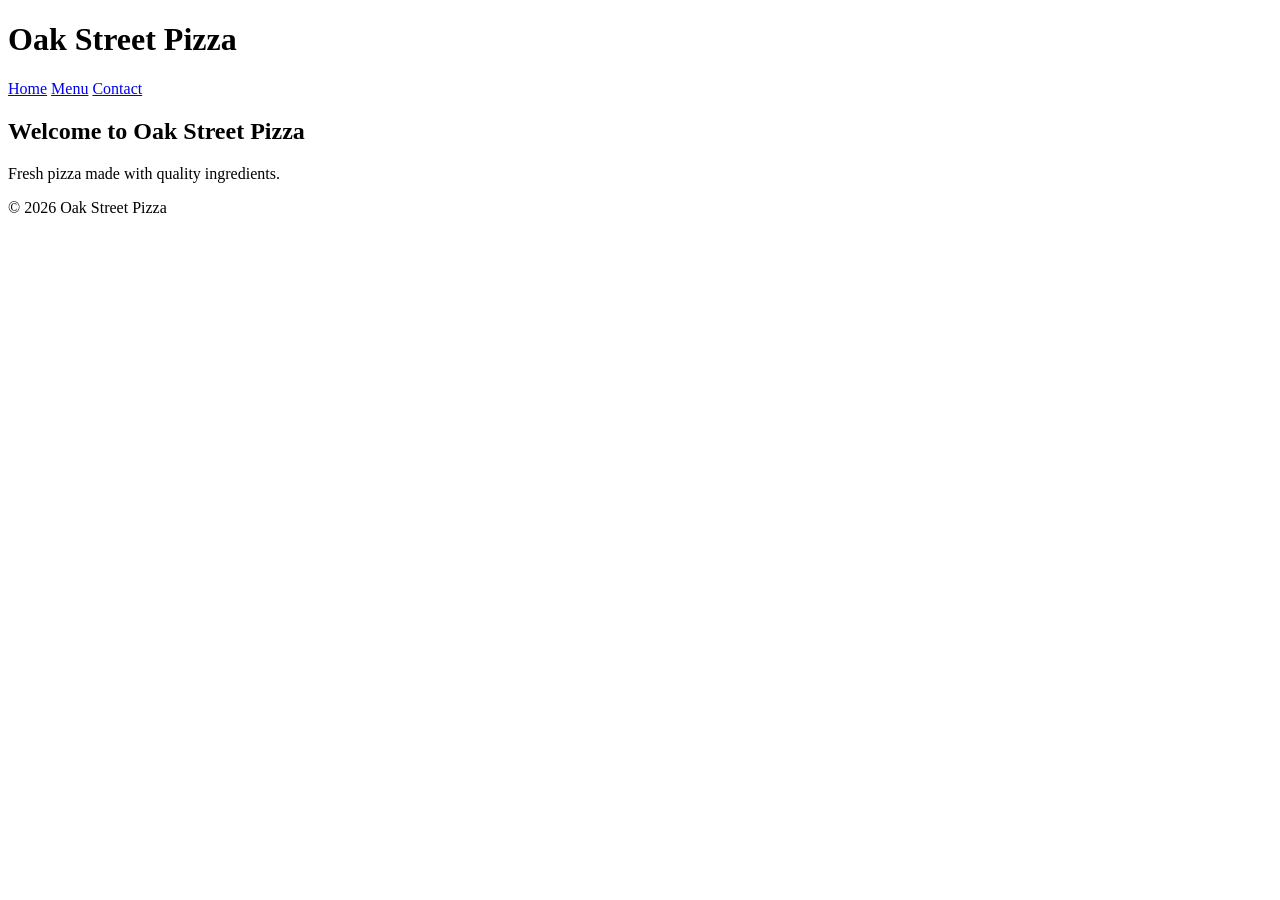
==== index.html @ 31ddc727 "adds home page structure" ====
<!doctype html>
<html lang="en">
  <head>
    <meta charset="UTF-8" />
    <meta name="viewport" content="width=device-width, initial-scale=1.0" />
    <title>Oak Street Pizza | Home</title>
    <link rel="stylesheet" href="css/style.css" />
  </head>

  <body>
    <header>
      <h1>Oak Street Pizza</h1>

      <nav>
        <a href="index.html">Home</a>
        <a href="menu.html">Menu</a>
        <a href="contact.html">Contact</a>
      </nav>
    </header>

    <main>
      <h2>Welcome to Oak Street Pizza</h2>
      <p>Fresh pizza made with quality ingredients.</p>
    </main>

    <footer>
      <p>&copy; 2026 Oak Street Pizza</p>
    </footer>
  </body>
</html>
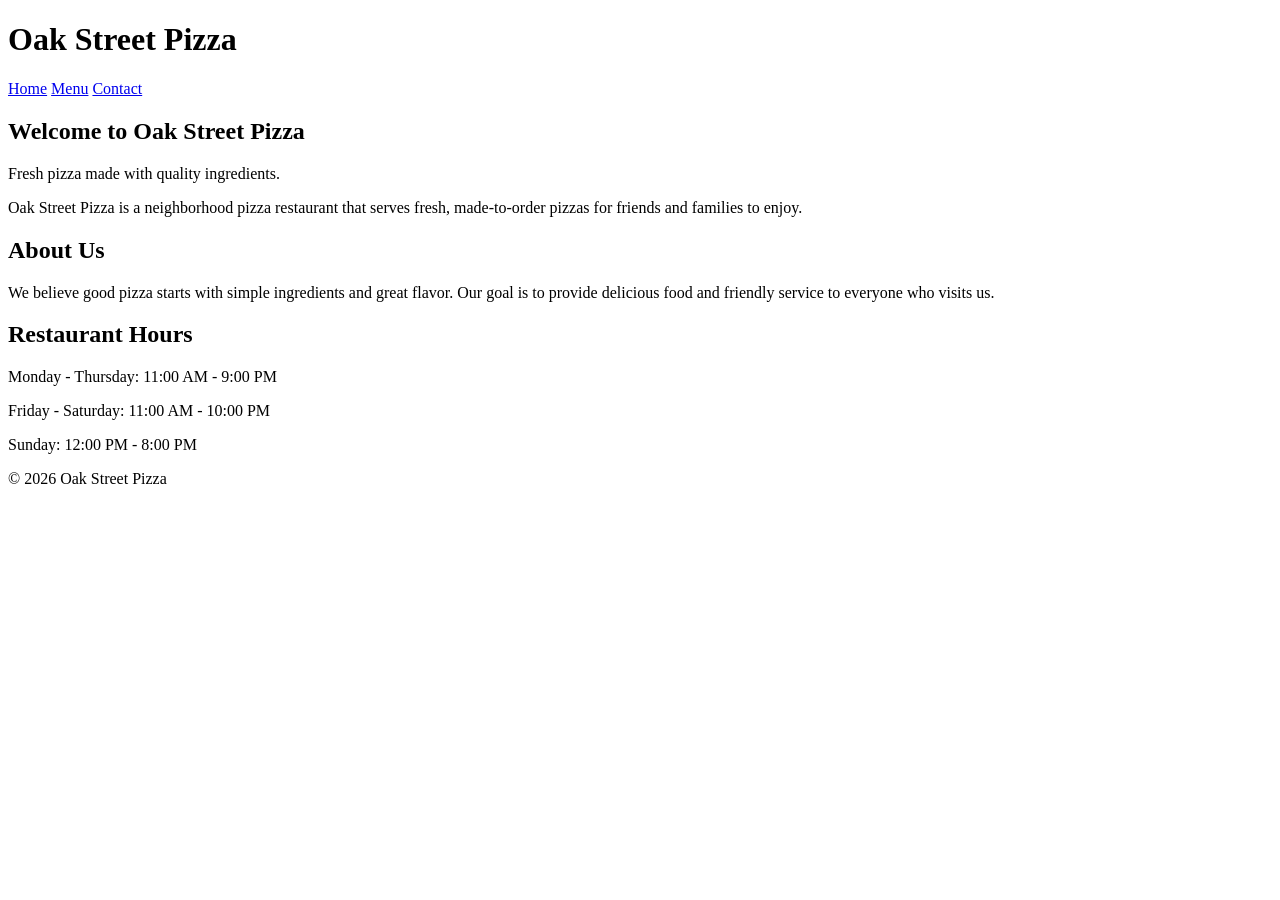
==== commit 61260bb5: "adds home page content" ====
--- a/index.html
+++ b/index.html
@@ -19,8 +19,30 @@
     </header>
 
     <main>
-      <h2>Welcome to Oak Street Pizza</h2>
-      <p>Fresh pizza made with quality ingredients.</p>
+      <section>
+        <h2>Welcome to Oak Street Pizza</h2>
+        <p>Fresh pizza made with quality ingredients.</p>
+        <p>
+          Oak Street Pizza is a neighborhood pizza restaurant that serves fresh,
+          made-to-order pizzas for friends and families to enjoy.
+        </p>
+      </section>
+
+      <section>
+        <h2>About Us</h2>
+        <p>
+          We believe good pizza starts with simple ingredients and great flavor.
+          Our goal is to provide delicious food and friendly service to everyone
+          who visits us.
+        </p>
+      </section>
+
+      <section>
+        <h2>Restaurant Hours</h2>
+        <p>Monday - Thursday: 11:00 AM - 9:00 PM</p>
+        <p>Friday - Saturday: 11:00 AM - 10:00 PM</p>
+        <p>Sunday: 12:00 PM - 8:00 PM</p>
+      </section>
     </main>
 
     <footer>
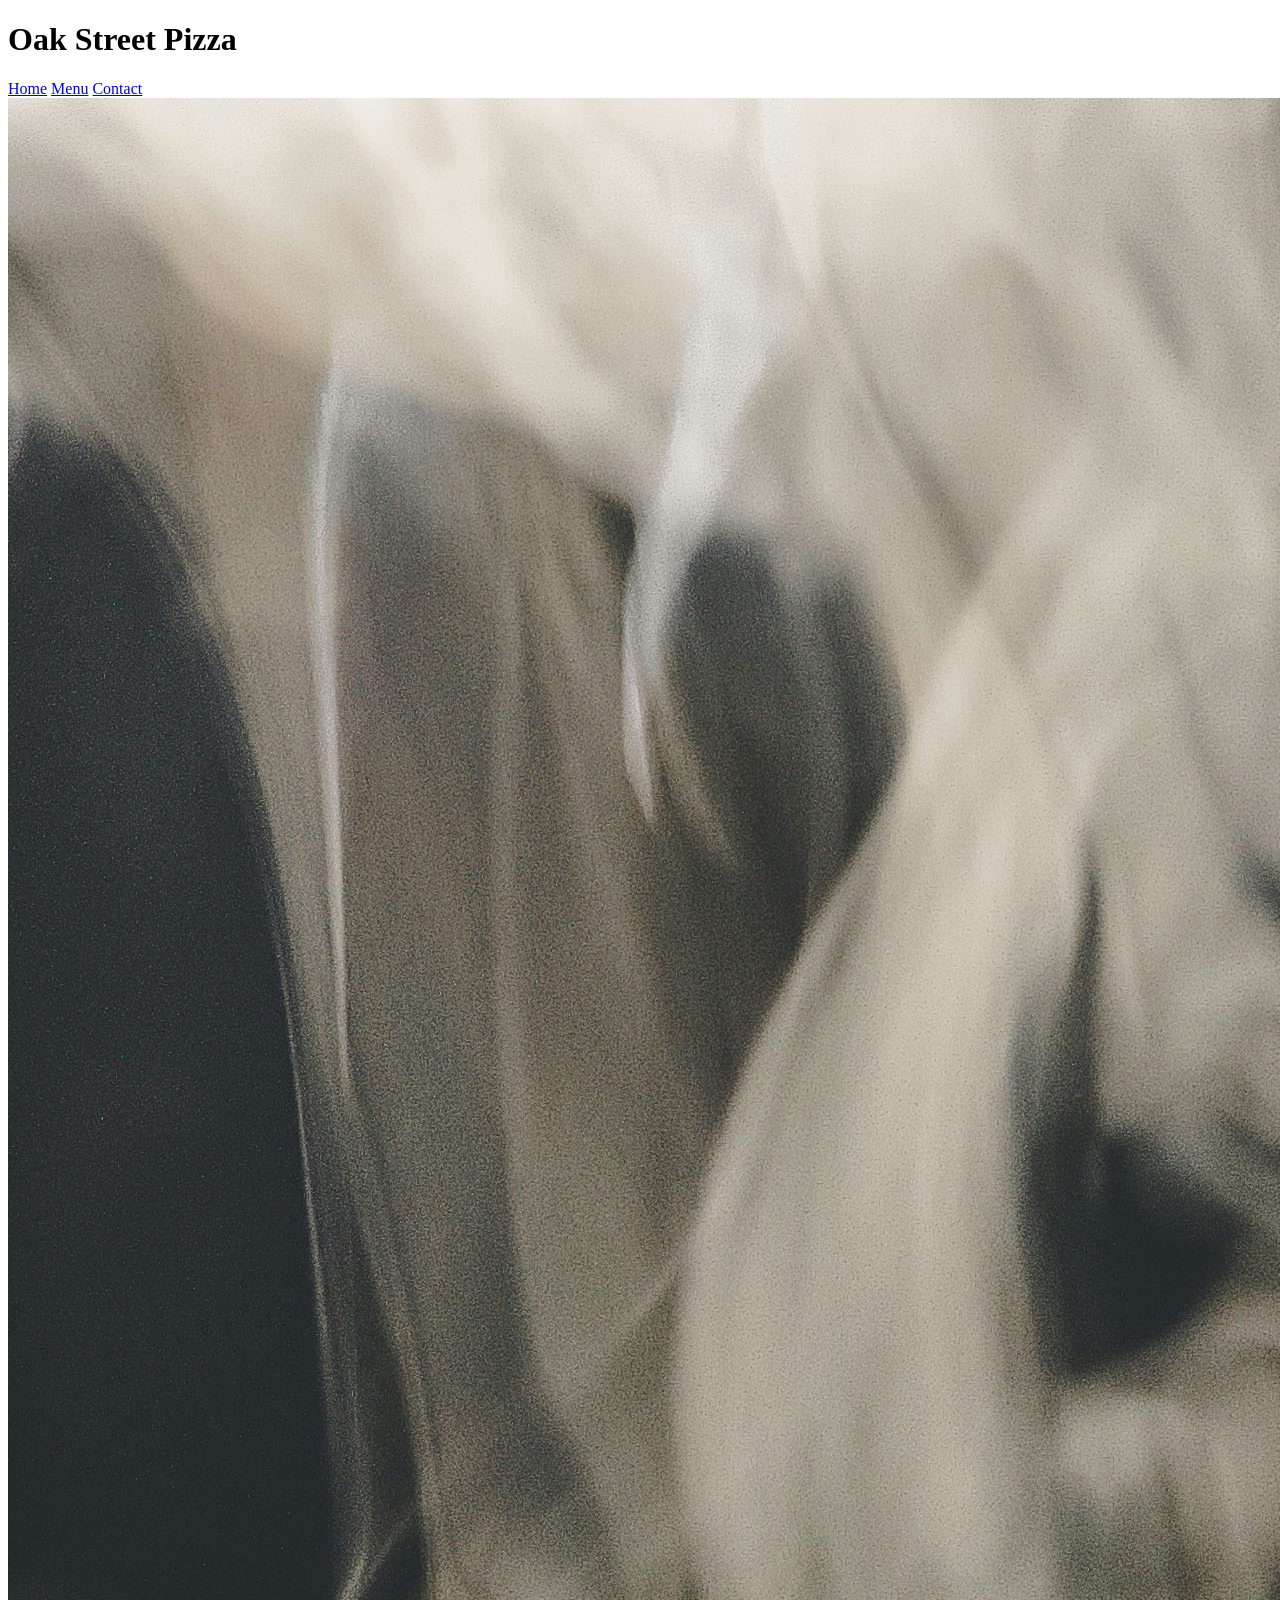
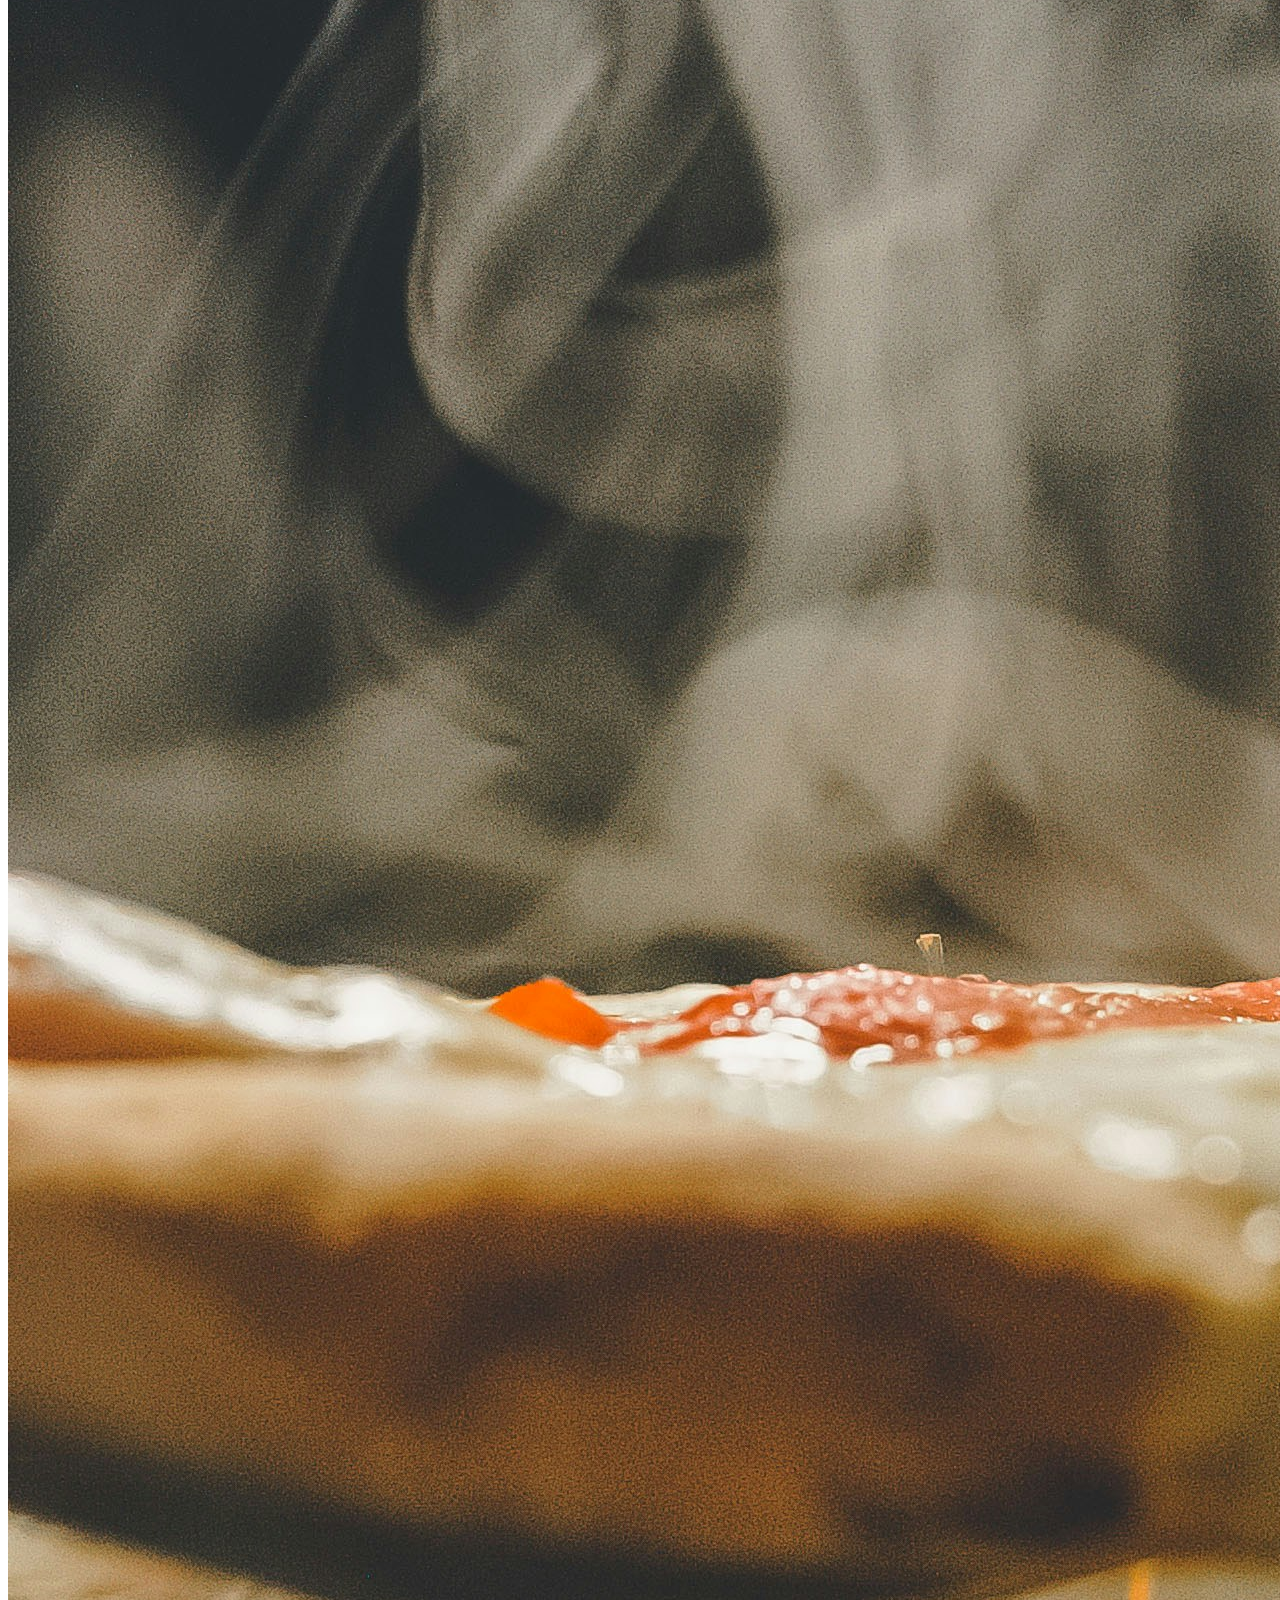
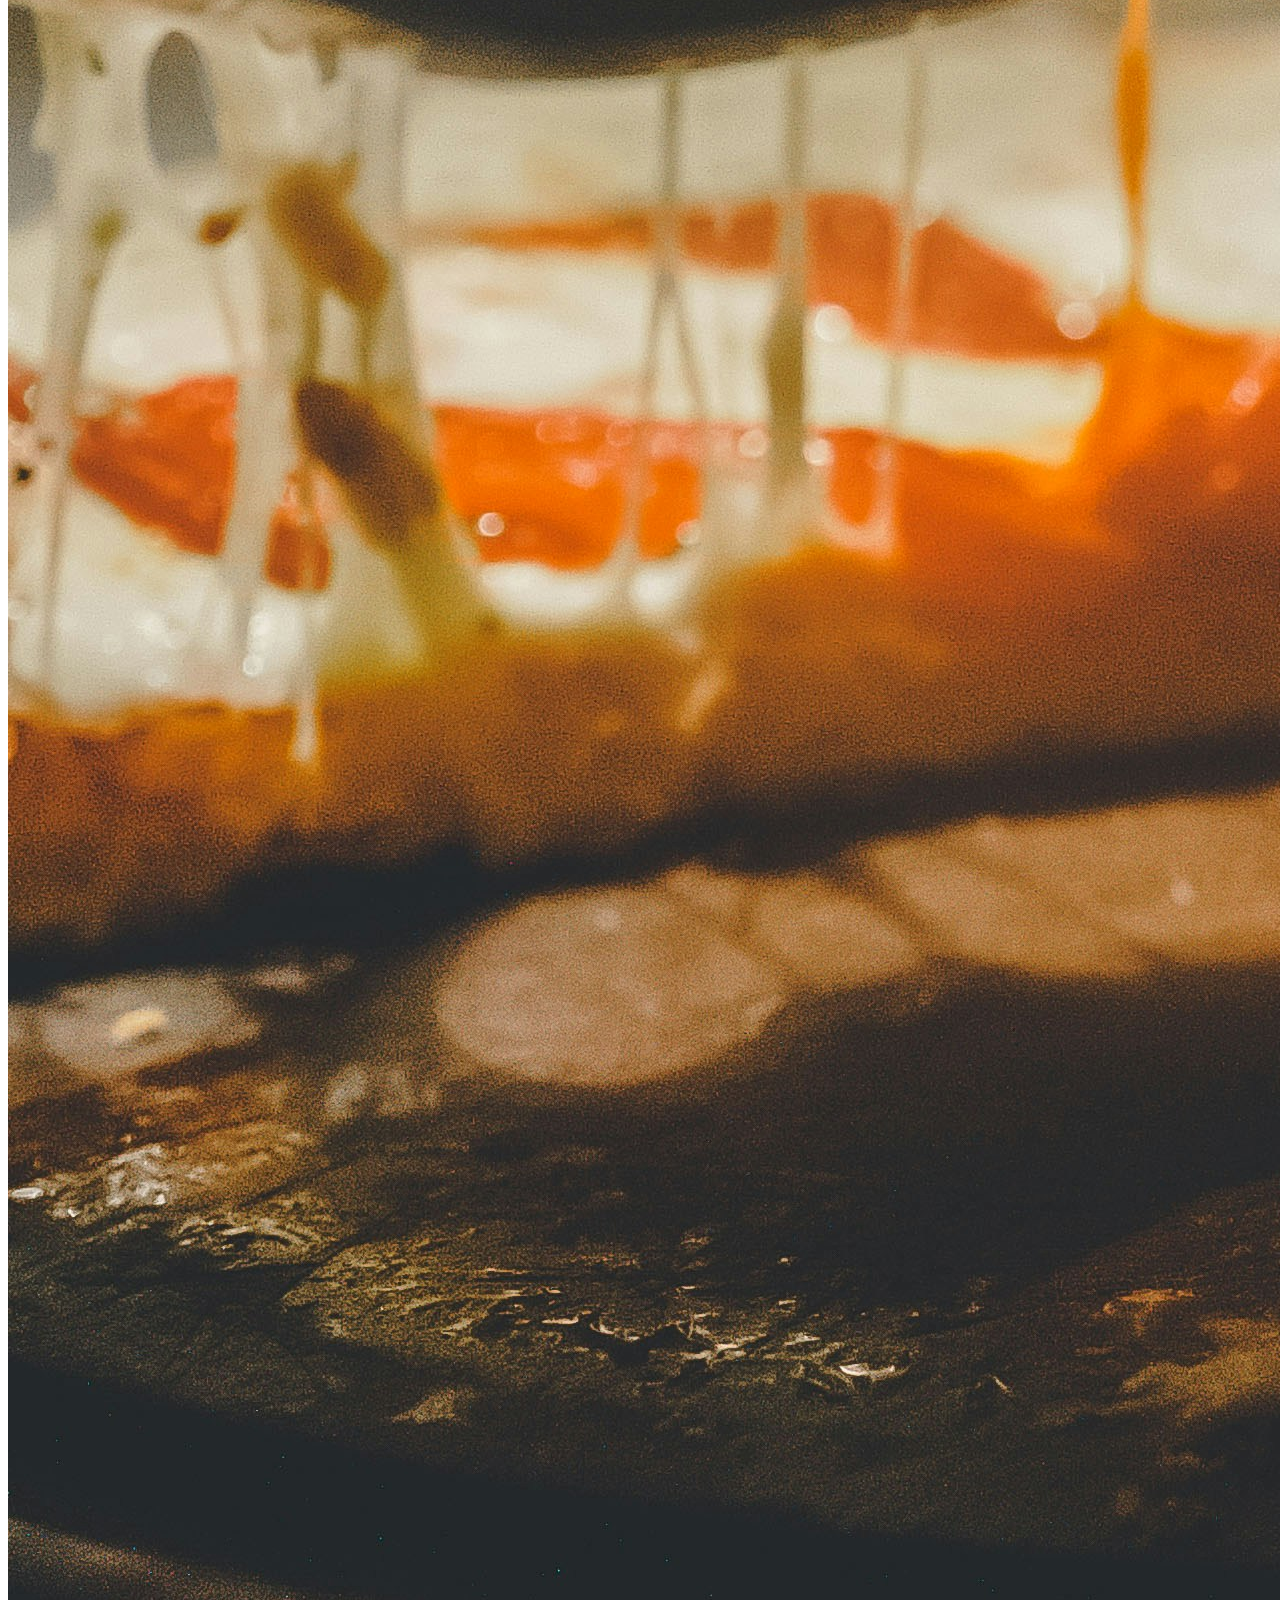
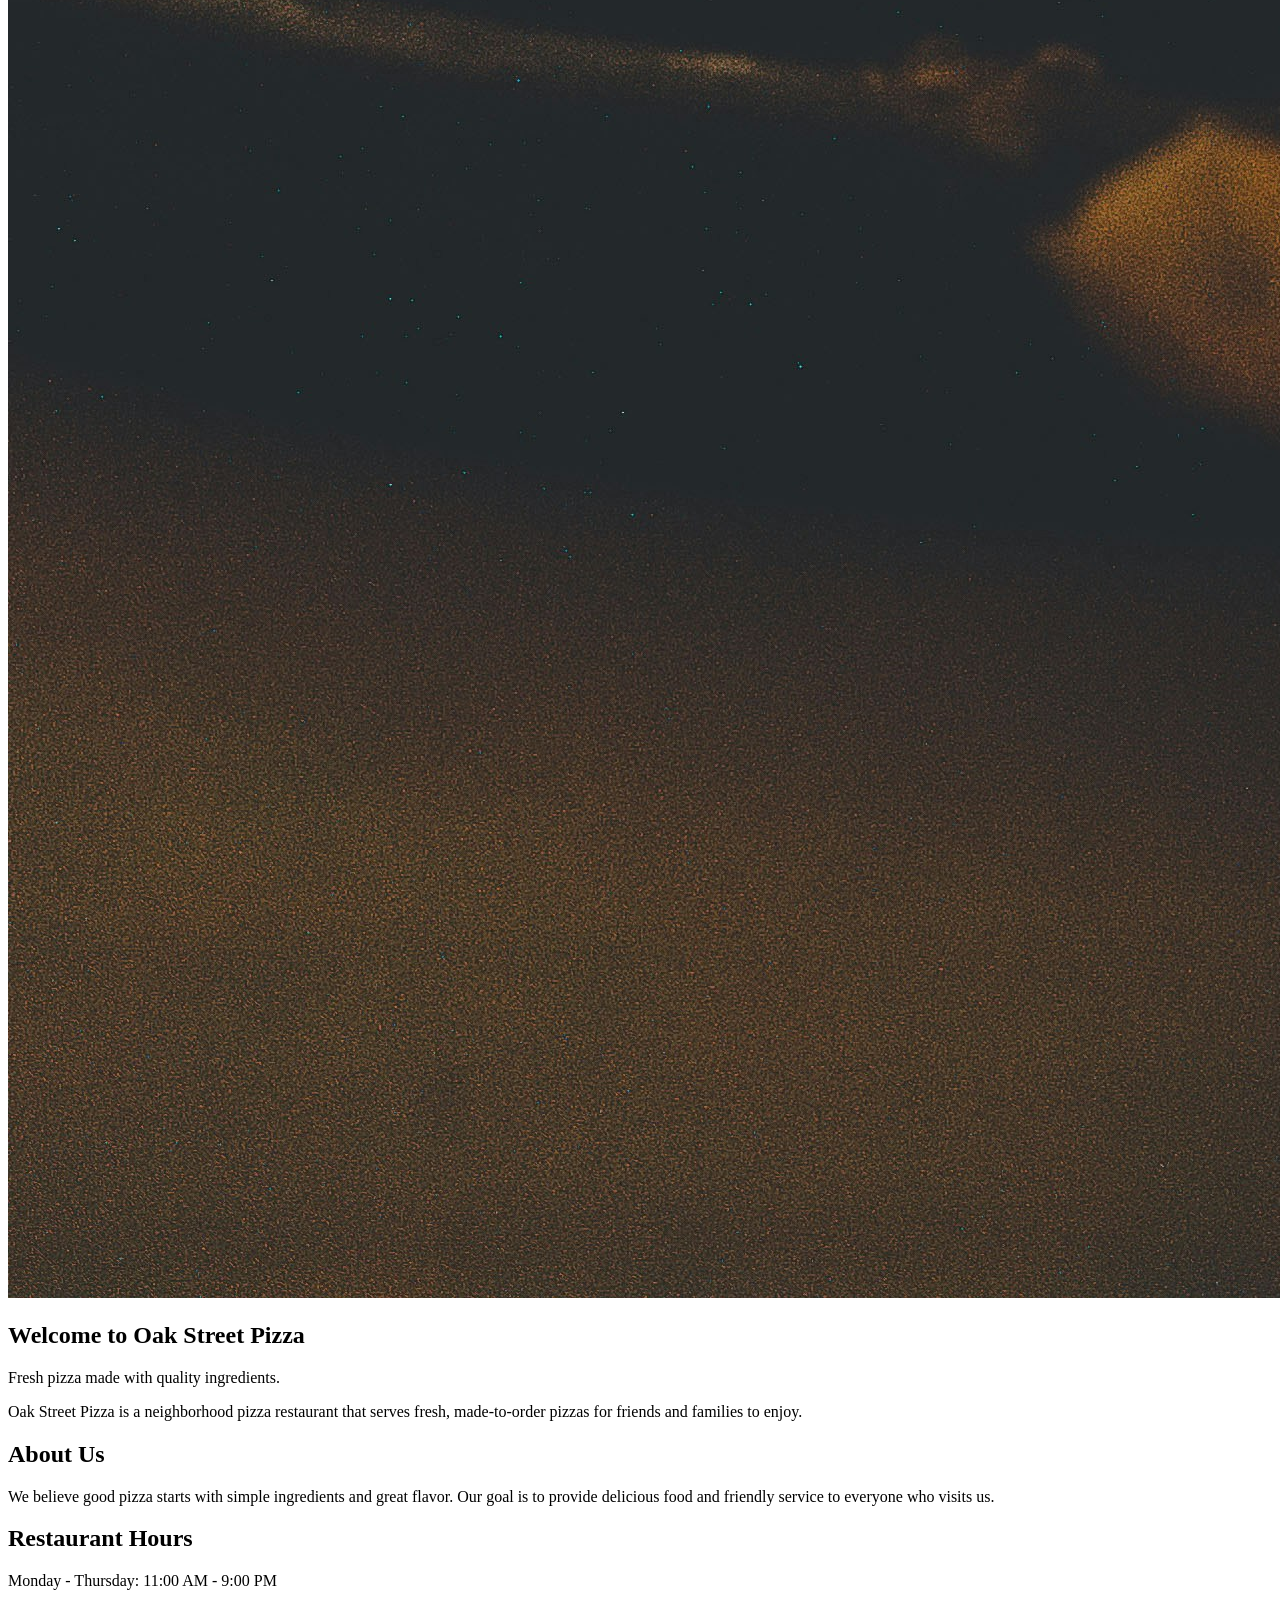
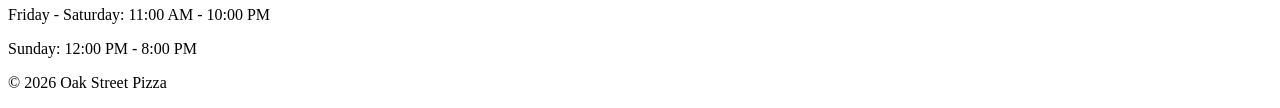
==== commit 2b088f54: "adds image to home page" ====
--- a/index.html
+++ b/index.html
@@ -20,6 +20,7 @@
 
     <main>
       <section>
+        <img src="images/pizza.jpg" alt="Fresh pizza from Oak Street Pizza" />
         <h2>Welcome to Oak Street Pizza</h2>
         <p>Fresh pizza made with quality ingredients.</p>
         <p>
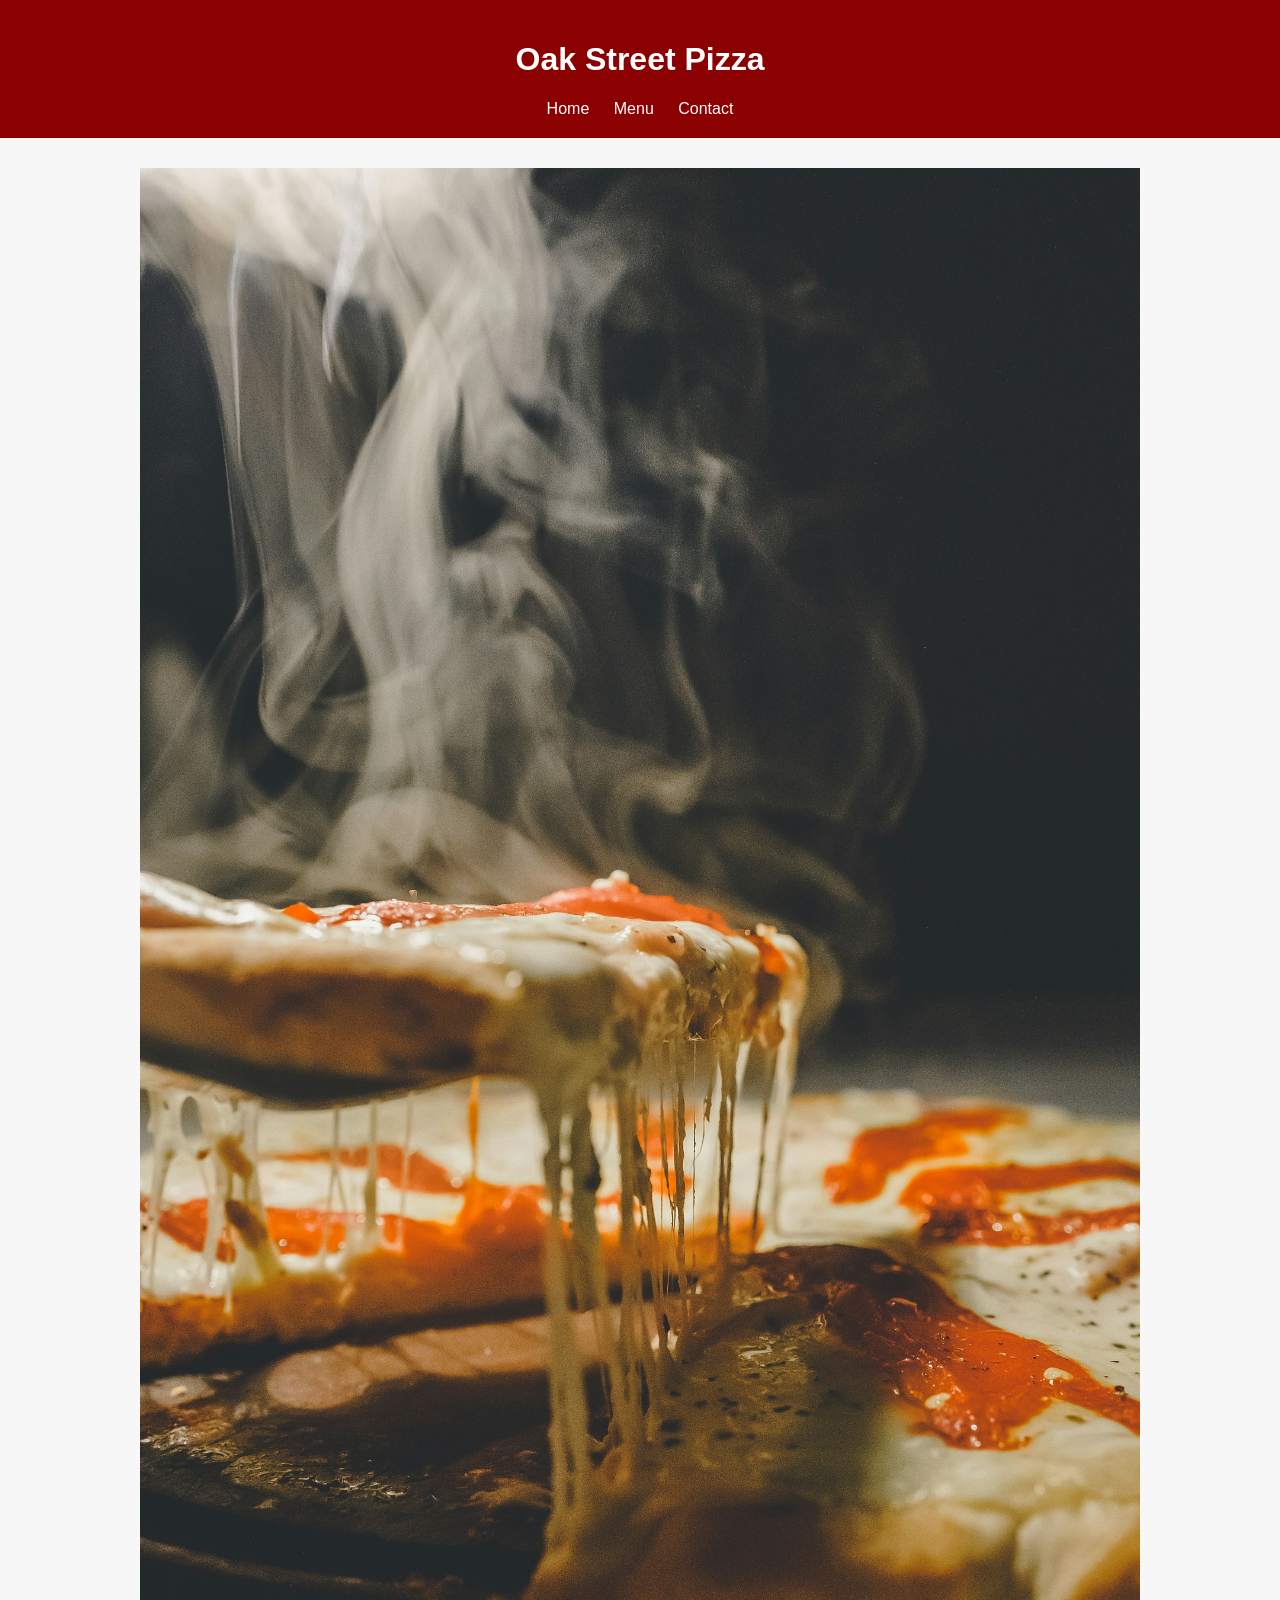
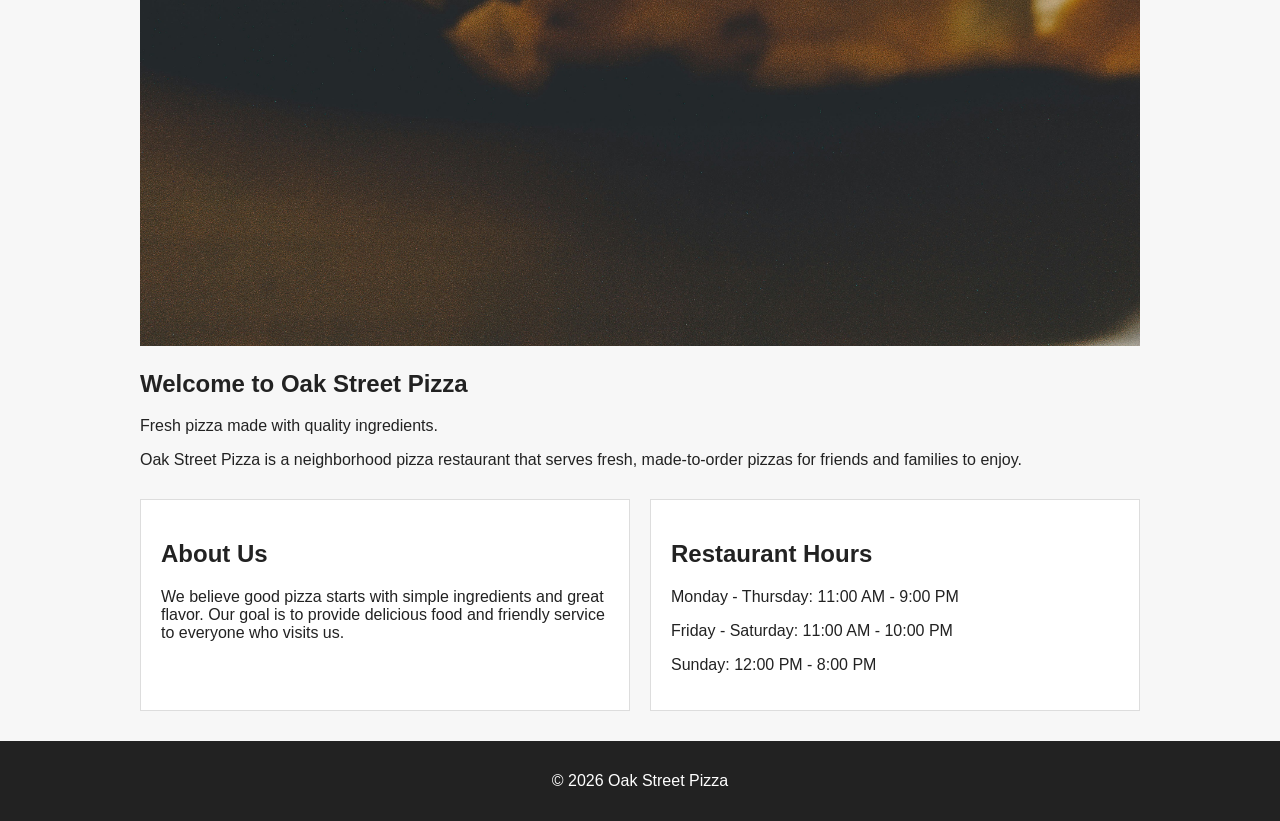
==== commit f734eda0: "adds home page column layout" ====
--- a/index.html
+++ b/index.html
@@ -28,21 +28,22 @@
           made-to-order pizzas for friends and families to enjoy.
         </p>
       </section>
+      <section class="home-info">
+        <div class="info-box">
+          <h2>About Us</h2>
+          <p>
+            We believe good pizza starts with simple ingredients and great
+            flavor. Our goal is to provide delicious food and friendly service
+            to everyone who visits us.
+          </p>
+        </div>
 
-      <section>
-        <h2>About Us</h2>
-        <p>
-          We believe good pizza starts with simple ingredients and great flavor.
-          Our goal is to provide delicious food and friendly service to everyone
-          who visits us.
-        </p>
-      </section>
-
-      <section>
-        <h2>Restaurant Hours</h2>
-        <p>Monday - Thursday: 11:00 AM - 9:00 PM</p>
-        <p>Friday - Saturday: 11:00 AM - 10:00 PM</p>
-        <p>Sunday: 12:00 PM - 8:00 PM</p>
+        <div class="info-box">
+          <h2>Restaurant Hours</h2>
+          <p>Monday - Thursday: 11:00 AM - 9:00 PM</p>
+          <p>Friday - Saturday: 11:00 AM - 10:00 PM</p>
+          <p>Sunday: 12:00 PM - 8:00 PM</p>
+        </div>
       </section>
     </main>
 
--- a/css/style.css
+++ b/css/style.css
@@ -0,0 +1,107 @@
+body {
+    margin: 0;
+    font-family: Arial, sans-serif;
+    background-color: #f7f7f7;
+    color: #222;
+}
+
+header {
+    background-color: #8b0000;
+    color: white;
+    padding: 20px;
+    text-align: center;
+}
+
+nav {
+    margin-top: 10px;
+}
+
+nav a {
+    color: white;
+    text-decoration: none;
+    margin: 0 10px;
+}
+
+main {
+    width: 90%;
+    max-width: 1000px;
+    margin: 30px auto;
+}
+
+section {
+    margin-bottom: 30px;
+}
+
+img {
+    max-width: 100%;
+    height: auto;
+}
+
+footer {
+    background-color: #222;
+    color: white;
+    text-align: center;
+    padding: 15px;
+    margin-top: 30px;
+}
+
+.menu-container {
+    display: flex;
+    flex-wrap: wrap;
+    gap: 20px;
+}
+
+.menu-item {
+    width: 45%;
+    background-color: white;
+    padding: 15px;
+    border: 1px solid #ddd;
+}
+
+.menu-item img {
+    width: 100%;
+    height: 250px;
+    object-fit: cover;
+}
+
+form {
+    background-color: white;
+    padding: 20px;
+    border: 1px solid #ddd;
+}
+
+form div {
+    margin-bottom: 15px;
+}
+
+label {
+    display: block;
+    margin-bottom: 5px;
+}
+
+input,
+textarea {
+    width: 100%;
+    padding: 10px;
+    box-sizing: border-box;
+}
+
+input[type="submit"] {
+    background-color: #8b0000;
+    color: white;
+    border: none;
+    padding: 12px;
+    cursor: pointer;
+}
+
+.home-info {
+    display: flex;
+    gap: 20px;
+}
+
+.info-box {
+    width: 50%;
+    background-color: white;
+    padding: 20px;
+    border: 1px solid #ddd;
+}
